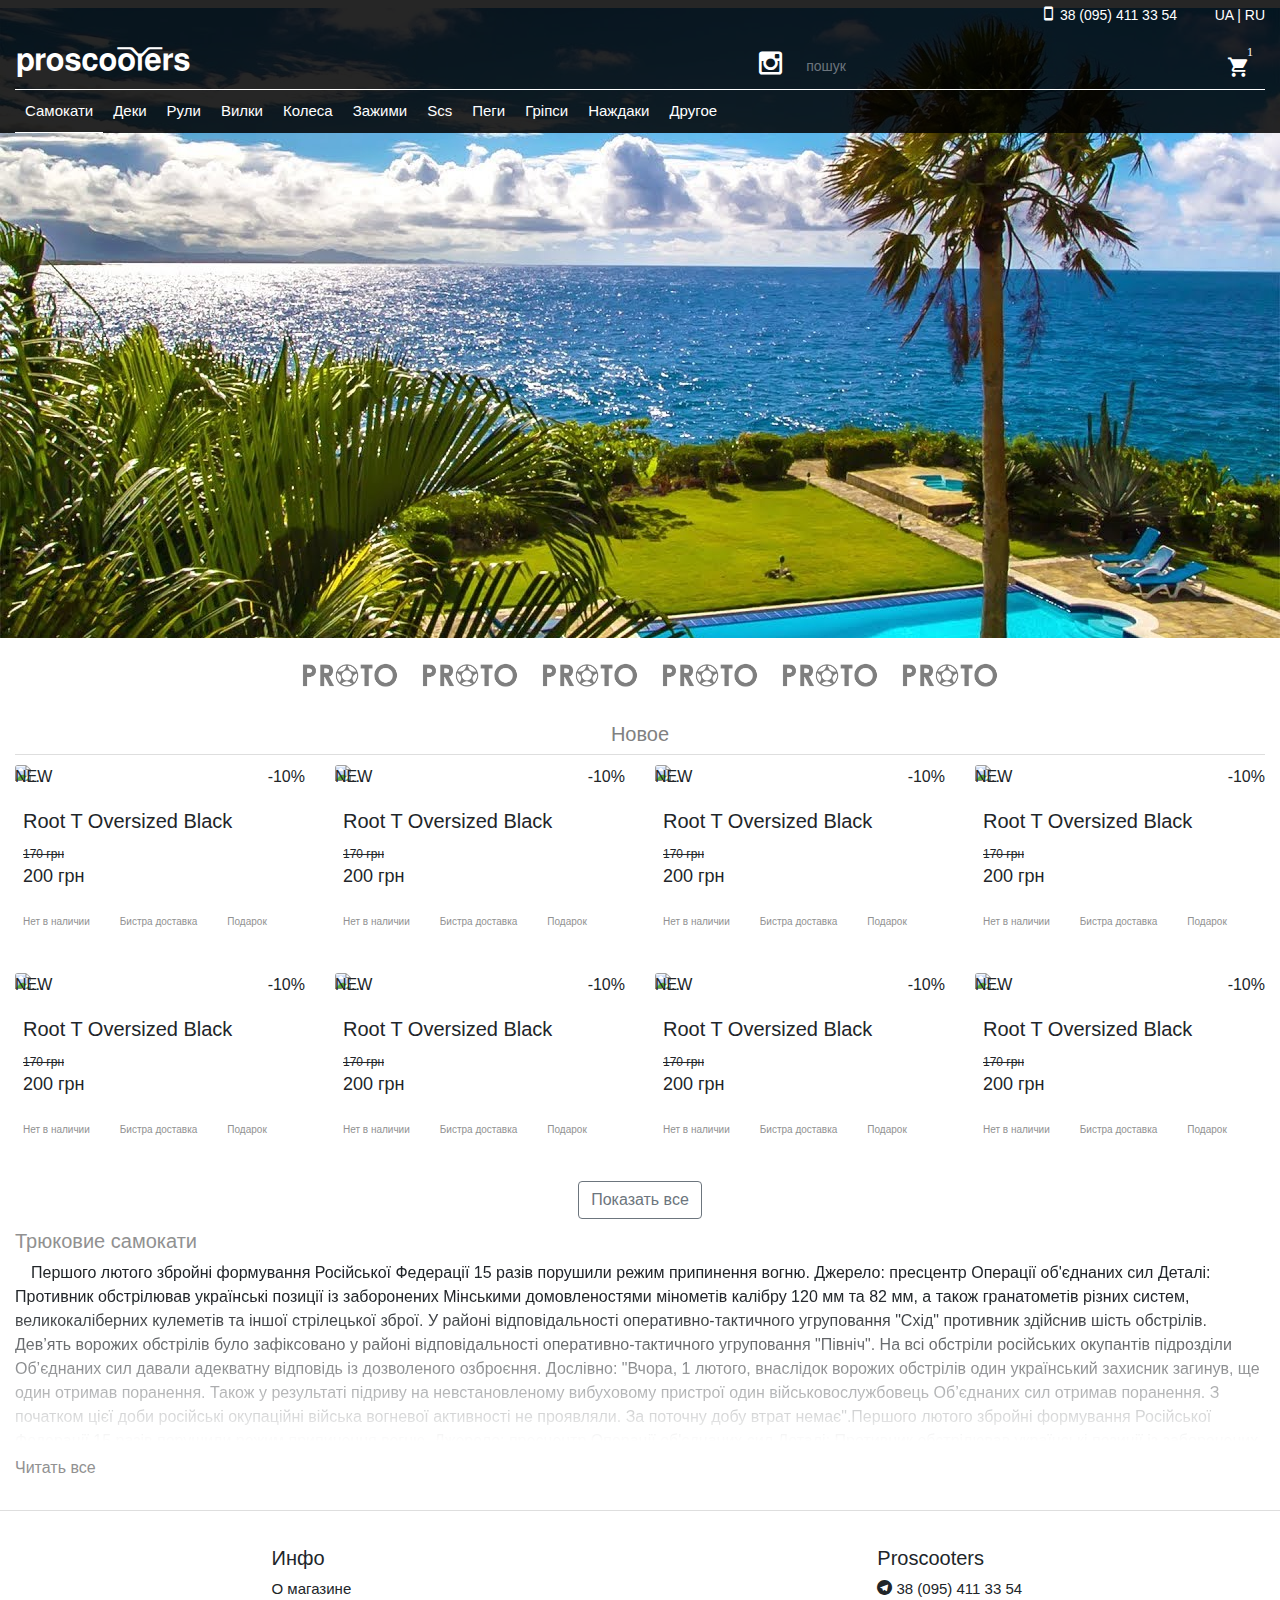
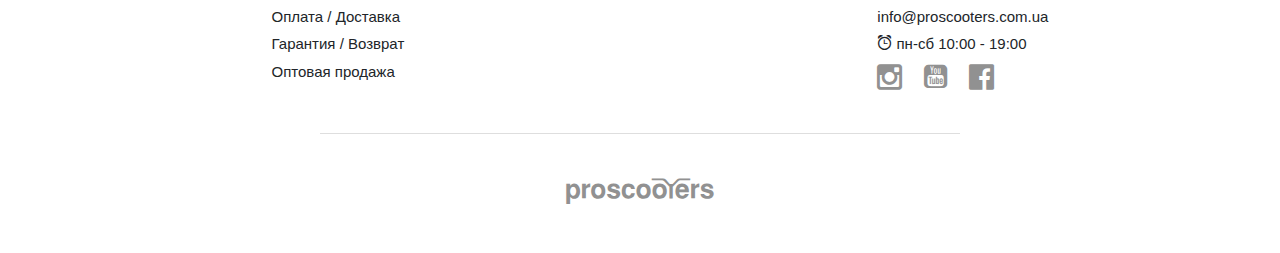
==== index.html @ cb34fe3c "add related items" ====
<!DOCTYPE html>
<html lang="en">

<head>
    <meta charset="UTF-8">
    <meta name="viewport" content="width=device-width, initial-scale=1.0">
    <meta http-equiv="X-UA-Compatible" content="ie=edge">
    <title>Document</title>
    <link rel="stylesheet" href="index.css">
    <link rel="stylesheet" href="./assets//fonts/style.css">
    <link rel="stylesheet" href="https://stackpath.bootstrapcdn.com/bootstrap/4.4.1/css/bootstrap.min.css" integrity="sha384-Vkoo8x4CGsO3+Hhxv8T/Q5PaXtkKtu6ug5TOeNV6gBiFeWPGFN9MuhOf23Q9Ifjh" crossorigin="anonymous">
    <script src="https://code.jquery.com/jquery-3.4.1.slim.min.js" integrity="sha384-J6qa4849blE2+poT4WnyKhv5vZF5SrPo0iEjwBvKU7imGFAV0wwj1yYfoRSJoZ+n" crossorigin="anonymous"></script>
    <script src="https://cdn.jsdelivr.net/npm/popper.js@1.16.0/dist/umd/popper.min.js" integrity="sha384-Q6E9RHvbIyZFJoft+2mJbHaEWldlvI9IOYy5n3zV9zzTtmI3UksdQRVvoxMfooAo" crossorigin="anonymous"></script>
    <script src="https://stackpath.bootstrapcdn.com/bootstrap/4.4.1/js/bootstrap.min.js" integrity="sha384-wfSDF2E50Y2D1uUdj0O3uMBJnjuUD4Ih7YwaYd1iqfktj0Uod8GCExl3Og8ifwB6" crossorigin="anonymous"></script>
</head>

<body>
    <header>
        <div class="head desktop-header">
            <div class="container">
                <div class="beanies">
                    <div>
                        <span class="icon icon-stay_current_portrait-24px"></span>
                        <a href="tel:+380954113354">38 (095) 411 33 54</a>
                    </div>
                    <div class="language">
                        <span><a href='aaa'>UA</a></span>
                        <span>|</span>
                        <span><a href='aaa'> RU</a></span>
                    </div>
                </div>
                <div class="logo-side">
                    <a href="/" title="proscooters.com.ua"><span class="icon logo icon-proscooters"></span></a>
                    <div class="search-wrapper d-flex justify-content-between align-items-end col-5">
                        <a href="https://www.instagram.com/proscootersua" class=" mr-3 mb-1">
                            <span class="icon icon-instagram-symbol "></span></a>
                        <div class="input-group input-group-sm mb-3 mr-3">
                            <input type="text" class="form-control" aria-label="Small" aria-describedby="inputGroup-sizing-sm" placeholder="пошук">
                        </div>
                        <a href="#">
                            <span class="icon icon-shopping_cart-24px mb-2" title="2025грн">
                            <span class="number-items-in-cart">1</span>
                            </span>
                        </a>
                    </div>
                </div>
                <nav>
                    <ul>
                        <li class="menu-list active">
                            <a href="/asdasd">Самокати</a>
                        </li>
                        <li class="menu-list">
                            <a href="/asdasd">Деки</a>
                        </li>
                        <li class="menu-list">
                            <a href="/asdasd">Рули</a>

                            <div class="sub-menu">
                                <ul class="container">
                                    <li><a href="#">Защита</a></li>
                                    <li><a href="#">Шлеми</a></li>
                                    <li><a href="#">Другое</a></li>
                                    <li><a href="#">Защита</a></li>
                                    <li><a href="#">Шлеми</a></li>
                                    <li><a href="#">Другое</a></li>
                                    <li><a href="#">Защита</a></li>
                                </ul>
                            </div>
                        </li>
                        <li class="menu-list">
                            <a href="/asdasd">Вилки</a>
                        </li>
                        <li class="menu-list">
                            <a href="/asdasd">Колеса</a>
                        </li>
                        <li class="menu-list">
                            <a href="/asdasd">Зажими</a>
                        </li>
                        <li class="menu-list">
                            <a href="/asdasd">Scs</a>
                        </li>

                        <li class="menu-list">
                            <a href="/asdasd">Пеги</a>
                        </li>
                        <li class="menu-list">
                            <a href="/asdasd">Гріпси</a>
                        </li>
                        <li class="menu-list">
                            <a href="/asdasd">Наждаки</a>
                        </li>
                        <li class="menu-list">
                            <a href="/asdasd">Другое</a>
                        </li>
                    </ul>
                </nav>
            </div>
        </div>

        <!-- MOBILE MENU -->

        <div class="mobile-header">
            <div class="mobile-beanie">
                <a href="https://www.instagram.com/proscootersua">
                    <span class="icon icon-instagram-symbol "></span></a>
                <div>
                    <span class="icon icon-stay_current_portrait-24px"></span>
                    <a href="tel:+380954113354">38 (095) 411 33 54</a>
                </div>
                <div class="language">
                    <span><a href='aaa'>UA</a></span>
                    <span>|</span>
                    <span><a href='aaa'>RU</a></span>
                </div>
            </div>
            <div class="logo-side">
                <nav id="mySidebar" class="sidebar mobile-menu">
                    <div class="nav-header d-flex justify-content-between">
                        <span class="icon-proscootersT" title="proscooters"></span>
                        <a href="javascript:void(0)" class="closebtn" onclick="user.closeNav()">×</a>
                    </div>
                    <li>
                        <div>
                            <a href="#123" class="d-flex justify-content-between">
                                <span>Самокати</span>
                                <span class="icon-circle-down"></span>
                            </a>
                            <ul class="mobile-submenu">
                                <li><a href="#444">Ethic</a></li>
                                <li><a href="#444">Самокати</a></li>
                                <li><a href="#44">Самокати</a></li>
                                <li><a href="#44">Самокати</a></li>
                            </ul>
                        </div>
                    </li>
                    <li>
                        <div>
                            <a href="#123" class="d-flex justify-content-between">
                                <span>Самокати</span>
                                <span class="icon-circle-down"></span>
                            </a>
                            <ul class="mobile-submenu">
                                <li><a href="#444">Ethic</a></li>
                                <li><a href="#444">Самокати</a></li>
                                <li><a href="#44">Самокати</a></li>
                                <li><a href="#44">Самокати</a></li>
                            </ul>
                        </div>

                    </li>
                    <li>
                        <div>
                            <a href="#123" class="d-flex justify-content-between">
                                <span>Самокати</span>
                                <span class="icon-circle-down"></span>
                            </a>
                        </div>
                    </li>
                    <li>
                        <div>
                            <a href="#123" class="d-flex justify-content-between">
                                <span>Самокати</span>
                                <span class="icon-circle-down"></span>
                            </a>
                        </div>
                    </li>
                    <li>
                        <div>
                            <a href="#123" class="d-flex justify-content-between">
                                <span>Самокати</span>
                                <span class="icon-circle-down"></span>
                            </a>
                        </div>
                    </li>
                    <li>
                        <div>
                            <a href="#123" class="d-flex justify-content-between">
                                <span>Самокати</span>
                                <span class="icon-circle-down"></span>
                            </a>
                        </div>
                    </li>
                    <li>
                        <div>
                            <a href="#123" class="d-flex justify-content-between">
                                <span>Самокати</span>
                                <span class="icon-circle-down"></span>
                            </a>
                        </div>
                    </li>
                    <li>
                        <div>
                            <a href="#123" class="d-flex justify-content-between">
                                <span>Самокати</span>
                                <span class="icon-circle-down"></span>
                            </a>
                        </div>
                    </li>
                    <li>
                        <div>
                            <a href="#123" class="d-flex justify-content-between">
                                <span>Самокати</span>
                                <span class="icon-circle-down"></span>
                            </a>
                        </div>
                    </li>
                    <li>
                        <div>
                            <a href="#123" class="d-flex justify-content-between">
                                <span>Самокати</span>
                                <span class="icon-circle-down"></span>
                            </a>
                        </div>
                    </li>
                </nav>
                <div id="main">
                    <button class="openbtn" onclick="user.openNav()">☰</button>
                </div>
                <a href="/" title="proscooters.com.ua">
                    <div class="icon-proscootersT"></div>
                </a>
                <div class="input-group input-group-sm">
                    <input type="text" class="form-control" aria-label="Small" aria-describedby="inputGroup-sizing-sm" placeholder="пошук">
                </div>
                <a href="#">
                    <span class="icon-shopping_cart-24px" title="2025грн">
                    <span class="item-in-cart">1</span>
                    </span>
                </a>
            </div>
        </div>
    </header>

    <!-- MOBILE MENU -->

    <!-- MAIN -->

    <div class="myBlock"></div>

    <!-- Brands -->
    <div class="brands container">
        <a>
            <img src="./assets/proto-logo.png" title="proto" alt="">
        </a>
        <a>
            <img src="./assets/proto-logo.png" title="proto" alt="">
        </a>
        <a>
            <img src="./assets/proto-logo.png" title="proto" alt="">
        </a>
        <a>
            <img src="./assets/proto-logo.png" title="proto" alt="">
        </a>
        <a>
            <img src="./assets/proto-logo.png" title="proto" alt="">
        </a>
        <a>
            <img src="./assets/proto-logo.png" title="proto" alt="">
        </a>

    </div>

    <!--new items -->
    <div class="news container">
        <div class="new-h5">
            <h4>Новое</h4>
        </div>
        <div class="row row-cols-2 row-cols-sm-3 row-cols-md-3 row-cols-lg-4 items">
            <a href="asdas">
                <div class="col mb-4 parametrs-visible">
                    <div class="card" title="Root T Oversized Black">
                        <img src="http://proscooters.com.ua/image/cache/catalog/2020/Grit%20/Scooter/Grit%20Fluxx%20Scooter/171823_watermarked_grit-500x500.jpg" class="card-img-top" alt="...">
                        <div class="sale-icon"><span>-10%</span></div>
                        <div class="new-icon"><span>NEW</span></div>
                        <div class="card-body">
                            <h5 class="card-title">Root T Oversized Black</h5>
                            <div class="add-to-bucket">
                                <div class="price">
                                    <div class="old-price">170 грн</div>
                                    <div class="new-price">200 грн</div>
                                </div>
                                <div class="icon-cart"></div>
                            </div>
                            <div class="stars">
                                <span class="icon-star-full "></span>
                                <span class="icon-star-full"></span>
                                <span class="icon-star-full"></span>
                                <span class="icon-star-full"></span>
                                <span class="icon-star-full icon-star-empty"></span>
                            </div>
                            <div class="status">
                                <span class="availability">Нет в наличии</span>
                                <span class="fast-shipping">Бистра доставка</span>
                                <span class="present">Подарок</span>
                            </div>
                            <div class="parametrs">
                                <li><span>Уровень катания</span><span>Средний</span></li>
                                <li><span>Уровень катания</span><span>Средний</span></li>
                                <li><span>Высота руля</span><span>585 мм</span></li>
                                <li><span>Длина деки</span><span>525 мм</span></li>
                                <li><span>Уровень катания</span><span>Средний</span></li>
                            </div>
                        </div>
                    </div>
                </div>
            </a>
            <a href="asdas">
                <div class="col mb-4 parametrs-visible">
                    <div class="card" title="Root T Oversized Black">
                        <img src="http://proscooters.com.ua/image/cache/catalog/2020/Grit%20/Scooter/Grit%20Fluxx%20Scooter/171823_watermarked_grit-500x500.jpg" class="card-img-top" alt="...">
                        <div class="sale-icon"><span>-10%</span></div>
                        <div class="new-icon"><span>NEW</span></div>
                        <div class="card-body">
                            <h5 class="card-title">Root T Oversized Black</h5>
                            <div class="add-to-bucket">
                                <div class="price">
                                    <div class="old-price">170 грн</div>
                                    <div class="new-price">200 грн</div>
                                </div>
                                <div class="icon-cart"></div>
                            </div>
                            <div class="stars">
                                <span class="icon-star-full "></span>
                                <span class="icon-star-full"></span>
                                <span class="icon-star-full"></span>
                                <span class="icon-star-full"></span>
                                <span class="icon-star-full icon-star-empty"></span>
                            </div>
                            <div class="status">
                                <span class="availability">Нет в наличии</span>
                                <span class="fast-shipping">Бистра доставка</span>
                                <span class="present">Подарок</span>
                            </div>
                            <div class="parametrs">
                                <li><span>Уровень катания</span><span>Средний</span></li>
                                <li><span>Уровень катания</span><span>Средний</span></li>
                                <li><span>Высота руля</span><span>585 мм</span></li>
                                <li><span>Длина деки</span><span>525 мм</span></li>
                                <li><span>Уровень катания</span><span>Средний</span></li>
                            </div>
                        </div>
                    </div>
                </div>
            </a>
            <a href="asdas">
                <div class="col mb-4 parametrs-visible">
                    <div class="card" title="Root T Oversized Black">
                        <img src="http://proscooters.com.ua/image/cache/catalog/2020/Grit%20/Scooter/Grit%20Fluxx%20Scooter/171823_watermarked_grit-500x500.jpg" class="card-img-top" alt="...">
                        <div class="sale-icon"><span>-10%</span></div>
                        <div class="new-icon"><span>NEW</span></div>
                        <div class="card-body">
                            <h5 class="card-title">Root T Oversized Black</h5>
                            <div class="add-to-bucket">
                                <div class="price">
                                    <div class="old-price">170 грн</div>
                                    <div class="new-price">200 грн</div>
                                </div>
                                <div class="icon-cart"></div>
                            </div>
                            <div class="stars">
                                <span class="icon-star-full "></span>
                                <span class="icon-star-full"></span>
                                <span class="icon-star-full"></span>
                                <span class="icon-star-full"></span>
                                <span class="icon-star-full icon-star-empty"></span>
                            </div>
                            <div class="status">
                                <span class="availability">Нет в наличии</span>
                                <span class="fast-shipping">Бистра доставка</span>
                                <span class="present">Подарок</span>
                            </div>
                            <div class="parametrs">
                                <li><span>Уровень катания</span><span>Средний</span></li>
                                <li><span>Уровень катания</span><span>Средний</span></li>
                                <li><span>Высота руля</span><span>585 мм</span></li>
                                <li><span>Длина деки</span><span>525 мм</span></li>
                                <li><span>Уровень катания</span><span>Средний</span></li>
                            </div>
                        </div>
                    </div>
                </div>
            </a>
            <a href="asdas">
                <div class="col mb-4 parametrs-visible">
                    <div class="card" title="Root T Oversized Black">
                        <img src="http://proscooters.com.ua/image/cache/catalog/2020/Grit%20/Scooter/Grit%20Fluxx%20Scooter/171823_watermarked_grit-500x500.jpg" class="card-img-top" alt="...">
                        <div class="sale-icon"><span>-10%</span></div>
                        <div class="new-icon"><span>NEW</span></div>
                        <div class="card-body">
                            <h5 class="card-title">Root T Oversized Black</h5>
                            <div class="add-to-bucket">
                                <div class="price">
                                    <div class="old-price">170 грн</div>
                                    <div class="new-price">200 грн</div>
                                </div>
                                <div class="icon-cart"></div>
                            </div>
                            <div class="stars">
                                <span class="icon-star-full "></span>
                                <span class="icon-star-full"></span>
                                <span class="icon-star-full"></span>
                                <span class="icon-star-full"></span>
                                <span class="icon-star-full icon-star-empty"></span>
                            </div>
                            <div class="status">
                                <span class="availability">Нет в наличии</span>
                                <span class="fast-shipping">Бистра доставка</span>
                                <span class="present">Подарок</span>
                            </div>
                            <div class="parametrs">
                                <li><span>Уровень катания</span><span>Средний</span></li>
                                <li><span>Уровень катания</span><span>Средний</span></li>
                                <li><span>Высота руля</span><span>585 мм</span></li>
                                <li><span>Длина деки</span><span>525 мм</span></li>
                                <li><span>Уровень катания</span><span>Средний</span></li>
                            </div>
                        </div>
                    </div>
                </div>
            </a>
            <a href="asdas">
                <div class="col mb-4 parametrs-visible">
                    <div class="card" title="Root T Oversized Black">
                        <img src="http://proscooters.com.ua/image/cache/catalog/2020/Grit%20/Scooter/Grit%20Fluxx%20Scooter/171823_watermarked_grit-500x500.jpg" class="card-img-top" alt="...">
                        <div class="sale-icon"><span>-10%</span></div>
                        <div class="new-icon"><span>NEW</span></div>
                        <div class="card-body">
                            <h5 class="card-title">Root T Oversized Black</h5>
                            <div class="add-to-bucket">
                                <div class="price">
                                    <div class="old-price">170 грн</div>
                                    <div class="new-price">200 грн</div>
                                </div>
                                <div class="icon-cart"></div>
                            </div>
                            <div class="stars">
                                <span class="icon-star-full "></span>
                                <span class="icon-star-full"></span>
                                <span class="icon-star-full"></span>
                                <span class="icon-star-full"></span>
                                <span class="icon-star-full icon-star-empty"></span>
                            </div>
                            <div class="status">
                                <span class="availability">Нет в наличии</span>
                                <span class="fast-shipping">Бистра доставка</span>
                                <span class="present">Подарок</span>
                            </div>
                            <div class="parametrs">
                                <li><span>Уровень катания</span><span>Средний</span></li>
                                <li><span>Уровень катания</span><span>Средний</span></li>
                                <li><span>Высота руля</span><span>585 мм</span></li>
                                <li><span>Длина деки</span><span>525 мм</span></li>
                                <li><span>Уровень катания</span><span>Средний</span></li>
                            </div>
                        </div>
                    </div>
                </div>
            </a>
            <a href="asdas">
                <div class="col mb-4 parametrs-visible">
                    <div class="card" title="Root T Oversized Black">
                        <img src="http://proscooters.com.ua/image/cache/catalog/2020/Grit%20/Scooter/Grit%20Fluxx%20Scooter/171823_watermarked_grit-500x500.jpg" class="card-img-top" alt="...">
                        <div class="sale-icon"><span>-10%</span></div>
                        <div class="new-icon"><span>NEW</span></div>
                        <div class="card-body">
                            <h5 class="card-title">Root T Oversized Black</h5>
                            <div class="add-to-bucket">
                                <div class="price">
                                    <div class="old-price">170 грн</div>
                                    <div class="new-price">200 грн</div>
                                </div>
                                <div class="icon-cart"></div>
                            </div>
                            <div class="stars">
                                <span class="icon-star-full "></span>
                                <span class="icon-star-full"></span>
                                <span class="icon-star-full"></span>
                                <span class="icon-star-full"></span>
                                <span class="icon-star-full icon-star-empty"></span>
                            </div>
                            <div class="status">
                                <span class="availability">Нет в наличии</span>
                                <span class="fast-shipping">Бистра доставка</span>
                                <span class="present">Подарок</span>
                            </div>
                            <div class="parametrs">
                                <li><span>Уровень катания</span><span>Средний</span></li>
                                <li><span>Уровень катания</span><span>Средний</span></li>
                                <li><span>Высота руля</span><span>585 мм</span></li>
                                <li><span>Длина деки</span><span>525 мм</span></li>
                                <li><span>Уровень катания</span><span>Средний</span></li>
                            </div>
                        </div>
                    </div>
                </div>
            </a>
            <a href="asdas">
                <div class="col mb-4 parametrs-visible">
                    <div class="card" title="Root T Oversized Black">
                        <img src="http://proscooters.com.ua/image/cache/catalog/2020/Grit%20/Scooter/Grit%20Fluxx%20Scooter/171823_watermarked_grit-500x500.jpg" class="card-img-top" alt="...">
                        <div class="sale-icon"><span>-10%</span></div>
                        <div class="new-icon"><span>NEW</span></div>
                        <div class="card-body">
                            <h5 class="card-title">Root T Oversized Black</h5>
                            <div class="add-to-bucket">
                                <div class="price">
                                    <div class="old-price">170 грн</div>
                                    <div class="new-price">200 грн</div>
                                </div>
                                <div class="icon-cart"></div>
                            </div>
                            <div class="stars">
                                <span class="icon-star-full "></span>
                                <span class="icon-star-full"></span>
                                <span class="icon-star-full"></span>
                                <span class="icon-star-full"></span>
                                <span class="icon-star-full icon-star-empty"></span>
                            </div>
                            <div class="status">
                                <span class="availability">Нет в наличии</span>
                                <span class="fast-shipping">Бистра доставка</span>
                                <span class="present">Подарок</span>
                            </div>
                            <div class="parametrs">
                                <li><span>Уровень катания</span><span>Средний</span></li>
                                <li><span>Уровень катания</span><span>Средний</span></li>
                                <li><span>Высота руля</span><span>585 мм</span></li>
                                <li><span>Длина деки</span><span>525 мм</span></li>
                                <li><span>Уровень катания</span><span>Средний</span></li>
                            </div>
                        </div>
                    </div>
                </div>
            </a>
            <a href="asdas">
                <div class="col mb-4 parametrs-visible">
                    <div class="card" title="Root T Oversized Black">
                        <img src="http://proscooters.com.ua/image/cache/catalog/2020/Grit%20/Scooter/Grit%20Fluxx%20Scooter/171823_watermarked_grit-500x500.jpg" class="card-img-top" alt="...">
                        <div class="sale-icon"><span>-10%</span></div>
                        <div class="new-icon"><span>NEW</span></div>
                        <div class="card-body">
                            <h5 class="card-title">Root T Oversized Black</h5>
                            <div class="add-to-bucket">
                                <div class="price">
                                    <div class="old-price">170 грн</div>
                                    <div class="new-price">200 грн</div>
                                </div>
                                <div class="icon-cart"></div>
                            </div>
                            <div class="stars">
                                <span class="icon-star-full "></span>
                                <span class="icon-star-full"></span>
                                <span class="icon-star-full"></span>
                                <span class="icon-star-full"></span>
                                <span class="icon-star-full icon-star-empty"></span>
                            </div>
                            <div class="status">
                                <span class="availability">Нет в наличии</span>
                                <span class="fast-shipping">Бистра доставка</span>
                                <span class="present">Подарок</span>
                            </div>
                            <div class="parametrs">
                                <li><span>Уровень катания</span><span>Средний</span></li>
                                <li><span>Уровень катания</span><span>Средний</span></li>
                                <li><span>Высота руля</span><span>585 мм</span></li>
                                <li><span>Длина деки</span><span>525 мм</span></li>
                                <li><span>Уровень катания</span><span>Средний</span></li>
                            </div>
                        </div>
                    </div>
                </div>
            </a>
        </div>
        <div class="watch-all-button">
            <button type="button" class="btn btn-outline-secondary">Показать все</button>
        </div>
    </div>

    <!-- MAIN -->

    <!-- TEXT -->
    <div class="container text">
        <h1>Трюковие самокати</h1>
        <div class="proscooters-info"> Першого лютого збройні формування Російської Федерації 15 разів порушили режим припинення вогню. Джерело: пресцентр Операції об'єднаних сил Деталі: Противник обстрілював українські позиції із заборонених Мінськими домовленостями мінометів калібру
            120 мм та 82 мм, а також гранатометів різних систем, великокаліберних кулеметів та іншої стрілецької зброї. У районі відповідальності оперативно-тактичного угруповання "Схід" противник здійснив шість обстрілів. Дев’ять ворожих обстрілів було
            зафіксовано у районі відповідальності оперативно-тактичного угруповання "Північ". На всі обстріли російських окупантів підрозділи Об’єднаних сил давали адекватну відповідь із дозволеного озброєння. Дослівно: "Вчора, 1 лютого, внаслідок ворожих
            обстрілів один український захисник загинув, ще один отримав поранення. Також у результаті підриву на невстановленому вибуховому пристрої один військовослужбовець Об’єднаних сил отримав поранення. З початком цієї доби російські окупаційні
            війська вогневої активності не проявляли. За поточну добу втрат немає".Першого лютого збройні формування Російської Федерації 15 разів порушили режим припинення вогню. Джерело: пресцентр Операції об'єднаних сил Деталі: Противник обстрілював
            українські позиції із заборонених Мінськими домовленостями мінометів калібру 120 мм та 82 мм, а також гранатометів різних систем, великокаліберних кулеметів та іншої стрілецької зброї. У районі відповідальності оперативно-тактичного угруповання
            "Схід" противник здійснив шість обстрілів. Дев’ять ворожих обстрілів було зафіксовано у районі відповідальності оперативно-тактичного угруповання "Північ". На всі обстріли російських окупантів підрозділи Об’єднаних сил давали адекватну відповідь
            із дозволеного озброєння. Дослівно: "Вчора, 1 лютого, внаслідок ворожих обстрілів один український захисник загинув, ще один отримав поранення. Також у результаті підриву на невстановленому вибуховому пристрої один військовослужбовець Об’єднаних
            сил отримав поранення. З початком цієї доби російські окупаційні війська вогневої активності не проявляли. За поточну добу втрат немає".Першого лютого збройні формування Російської Федерації 15 разів порушили режим припинення вогню. Джерело:
            пресцентр Операції об'єднаних сил Деталі: Противник обстрілював українські позиції із заборонених Мінськими домовленостями мінометів калібру 120 мм та 82 мм, а також гранатометів різних систем, великокаліберних кулеметів та іншої стрілецької
            зброї. У районі відповідальності оперативно-тактичного угруповання "Схід" противник здійснив шість обстрілів. Дев’ять ворожих обстрілів було зафіксовано у районі відповідальності оперативно-тактичного угруповання "Північ". На всі обстріли
            російських окупантів підрозділи Об’єднаних сил давали адекватну відповідь із дозволеного озброєння. Дослівно: "Вчора, 1 лютого, внаслідок ворожих обстрілів один український захисник загинув, ще один отримав поранення. Також у результаті підриву
            на невстановленому вибуховому пристрої один військовослужбовець Об’єднаних сил отримав поранення. З початком цієї доби російські окупаційні війсьПершого лютого збройні формування Російської Федерації 15 разів порушили режим припинення вогню.
            Джерело: пресцентр Операції об'єднаних сил Деталі: Противник обстрілював українські позиції із заборонених Мінськими домовленостями мінометів калібру 120 мм та 82 мм, а також гранатометів різних систем, великокаліберних кулеметів та іншої
            стрілецької зброї. У районі відповідальності оперативно-тактичного угруповання "Схід" противник здійснив шість обстрілів. Дев’ять ворожих обстрілів було зафіксовано у районі відповідальності оперативно-тактичного угруповання "Північ". На всі
            обстріли російських окупантів підрозділи Об’єднаних сил давали адекватну відповідь із дозволеного озброєння. Дослівно: "Вчора, 1 лютого, внаслідок ворожих обстрілів один український захисник загинув, ще один отримав поранення. Також у результаті
            підриву на невстановленому вибуховому пристрої один військовослужбовець Об’єднаних сил отримав поранення. З початком цієї доби російські окупаційні війська вогневої активності не проявляли. За поточну добу втрат немає".Першого лютого збройні
            формування Російської Федерації 15 разів порушили режим припинення вогню. Джерело: пресцентр Операції об'єднаних сил Деталі: Противник обстрілював українські позиції із заборонених Мінськими домовленостями мінометів калібру 120 мм та 82 мм,
            а також гранатометів різних систем, великокаліберних кулеметів та іншої стрілецької зброї. У районі відповідальності оперативно-тактичного угруповання "Схід" противник здійснив шість обстрілів. Дев’ять ворожих обстрілів було зафіксовано у
            районі відповідальності оперативно-тактичного угруповання "Північ". На всі обстріли російських окупантів підрозділи Об’єднаних сил давали адекватну відповідь із дозволеного озброєння. Дослівно: "Вчора, 1 лютого, внаслідок ворожих обстрілів
            один український захисник загинув, ще один отримав поранення. Також у результаті підриву на невстановленому вибуховому пристрої один військовослужбовець Об’єднаних сил отримав поранення. З початком цієї доби російські окупаційні війська вогневої
            активності не проявляли. За поточну добу втрат немає".Першого лютого збройні формування Російської Федерації 15 разів порушили режим припинення вогню. Джерело: пресцентр Операції об'єднаних сил Деталі: Противник обстрілював українські позиції
            із заборонених Мінськими домовленостями мінометів калібру 120 мм та 82 мм, а також гранатометів різних систем, великокаліберних кулеметів та іншої стрілецької зброї. У районі відповідальності оперативно-тактичного угруповання "Схід" противник
            здійснив шість обстрілів. Дев’ять ворожих обстрілів було зафіксовано у районі відповідальності оперативно-тактичного угруповання "Північ". На всі обстріли російських окупантів підрозділи Об’єднаних сил давали адекватну відповідь із дозволеного
            озброєння. Дослівно: "Вчора, 1 лютого, внаслідок ворожих обстрілів один український захисник загинув, ще один отримав поранення. Також у результаті підриву на невстановленому вибуховому пристрої один військовослужбовець Об’єднаних сил отримав
            поранення. З початком цієї доби російські окупаційні війська вогневої активності не проявляли. За поточну добу втрат немає".Першого лютого збройні формування Російської Федерації 15 разів порушили режим припинення вогню. Джерело: пресцентр
            Операції об'єднаних сил Деталі: Противник обстрілював українські позиції із заборонених Мінськими домовленостями мінометів калібру 120 мм та 82 мм, а також гранатометів різних систем, великокаліберних кулеметів та іншої стрілецької зброї.
            У районі відповідальності оперативно-тактичного угруповання "Схід" противник здійснив шість обстрілів. Дев’ять ворожих обстрілів було зафіксовано у районі відповідальності оперативно-тактичного угруповання "Північ". На всі обстріли російських
            окупантів підрозділи Об’єднаних сил давали адекватну відповідь із дозволеного озброєння. Дослівно: "Вчора, 1 лютого, внаслідок ворожих обстрілів один український захисник загинув, ще один отримав поранення. Також у результаті підриву на невстановленому
            вибуховому пристрої один військовослужбовець Об’єднаних сил отримав поранення. З початком цієї доби російські окупаційні війська вогневої активності не проявляли. За поточну добу втрат немає".ка вогневої активності не проявляли. За поточну
            добу втрат немає".
        </div>
        <div class="show-hidden"></div>
    </div>


    <!-- FOOTER -->

    <footer>
        <div class="container">
            <ul>
                <li>
                    <h5>
                        Инфо
                    </h5>
                </li>
                <li>
                    <a href="#">О магазине</a>
                </li>
                <li>
                    <a href="#">Оплата / Доставка</a>
                </li>
                <li>
                    <a href="#">Гарантия / Возврат</a>
                </li>
                <li>
                    <a href="#">Оптовая продажа</a>
                </li>
            </ul>
            <ul>
                <li>
                    <h5>Proscooters</h5>
                </li>
                <li>
                    <a href="#"></a>
                </li>
                <li><span class="icon-telegram"></span>
                    <a href="tel:+380954113354">38 (095) 411 33 54</a>
                </li>
                <li><a href="mailto:info@proscooters.com.ua">info@proscooters.com.ua</a></li>

                <li>
                    <span class="icon-alarm"></span>
                    <span>пн-сб 10:00 - 19:00</span>
                </li>
                <li class="social">
                    <a href="https://www.instagram.com/proscootersua">
                        <span class="icon-instagram-symbol"></span>
                    </a>

                    <a href="#">
                        <span class="icon-youtube-square"></span>
                    </a>

                    <a href="https://www.facebook.com/proscootersua">
                        <span class="icon-facebook-app-logo"></span>
                    </a>
                </li>
                <li></li>

            </ul>
        </div>
        <div class="bottom-logo">
            <div class="logo-wrapper">
                <a href="./"><span class="icon-proscooters"></span></a>
            </div>
        </div>


    </footer>

    <!-- FOOTER -->

    <script>
        class User {

            constructor() {
                this.initPage()
            }

            initPage() {
                this.checkNewItemQnt();
                this.showHiddenText();
                this.showSubMenu();

            }

            openNav() {
                document.getElementById("mySidebar").style.width = "280px";
                document.getElementById("main").style.marginLeft = "280px";
            }

            closeNav() {
                document.getElementById("mySidebar").style.width = "0";
                document.getElementById("main").style.marginLeft = "0";
            }

            checkNewItemQnt() {
                let list = [...document.querySelector(".items").children];
                const checkWidth = (screenSize) => {
                    if (screenSize <= 991) {
                        list.slice(6).forEach(element => element.remove());
                    }
                    if (screenSize <= 414) {
                        list.slice(4).forEach(element => element.remove());
                    }
                }
                checkWidth(window.screen.availWidth)
                window.addEventListener("resize", function(event) {
                    checkWidth(window.screen.availWidth)
                });

            }

            showHiddenText() {
                let show = false;

                let showHidden = document.querySelector('.show-hidden');
                showHidden.innerHTML = 'Читать все';
                let text = document.querySelector('.proscooters-info')

                showHidden.addEventListener('click', () => {
                    if (!show) {
                        text.style = "height:auto; -webkit-mask-image:none";
                        showHidden.innerHTML = 'Скрить';

                    } else {
                        text.style = "height:20vh;-webkit-mask-image: -webkit-gradient(linear, left 20%, left bottom, from(black), to(rgba(0, 0, 0, 0)))";
                        showHidden.innerHTML = 'Читать все';
                    }
                    show = !show

                })
            }

            showSubMenu() {
                const li = [...mySidebar.children];
                li.forEach(li => {
                    if (li.querySelector('.icon-circle-down')) {
                        let checkSubmenu = li.querySelector('.mobile-submenu') ? 'block' : "none";
                        li.querySelector('.icon-circle-down').style = `display: ${checkSubmenu}`;
                    }
                    li.addEventListener("click", (e) => {
                        if (e.target.className === 'icon-circle-down') {
                            e.preventDefault();
                            e.target.style = "transform: rotate(180deg);transition: 0.3s";
                            e.currentTarget.querySelector('.mobile-submenu').style = "display:block";
                            e.target.className = 'icon-circle-down clicked';
                            return;
                        };
                        if (e.target.className === 'icon-circle-down clicked') {
                            e.preventDefault();
                            e.target.style = "transform: rotate(0deg);transition: 0.3s";
                            e.currentTarget.querySelector('.mobile-submenu').style = "display:none";
                            e.target.className = 'icon-circle-down'
                            return;
                        }
                    })

                })
            }

        }
        const user = new User();
    </script>

</body>

</html>
---- index.css ----
body {
    box-sizing: border-box;
    font-family: Arial, Helvetica, sans-serif;
    font-family: monospace;
}

body a {
    color: white;
    text-decoration: none;
}

body a:hover {
    color: rgb(145, 145, 145);
    text-decoration: none;
}

body .icon:hover {
    color: rgb(145, 145, 145);
}

body header .container {
    max-width: 1600px;
}

header .desktop-header {
    display: block;
}

header .mobile-header {
    display: none;
}

header .head {
    background-color: rgba(0, 0, 0, .85);
    color: white;
}

header .beanies {
    display: flex;
    justify-content: flex-end;
    align-items: center;
    font-size: 14px;
    height: 30px;
}

header .beanies>* {
    margin-left: 3%
}

header .beanies .icon {
    font-size: 15px;
}

header .head .logo-side {
    display: flex;
    justify-content: space-between;
    align-items: flex-end;
    padding-bottom: 5px;
    height: 60px;
    border-bottom: 1px solid white;
}

header .head .logo-side .logo.icon-proscooters {
    font-size: 35px;
}

header .head .logo-side .logo-phone {
    font-size: 250px;
    display: none;
}

header .head .logo-side .input-group {
    height: 15px;
    font-size: 8px;
}

header .head .logo-side .input-group input {
    background-color: transparent;
    height: 25px;
    border: none;
    color: white;
}

header .head .logo-side .icon {
    font-size: 23px;
}

header .head .logo-side .input-group input:focus {
    box-shadow: 0 0 0 1px white;
}

header .head .logo-side .input-group input:hover {
    box-shadow: 0 0 0 1px white;
}

header .head .logo-side .icon-shopping_cart-24px {
    position: relative;
}

header .head .logo-side .icon-shopping_cart-24px .number-items-in-cart {
    font-size: 12px;
    position: absolute;
    top: -10px;
    right: -3px;
}

header .head nav {
    display: flex;
}

header .head nav ul {
    display: flex;
    justify-content: space-around;
    list-style: none;
    font-size: 15px;
    padding: 0;
    margin: 0;
}

header .head nav ul li {
    padding: 10px;
}

header .head nav>ul>li:hover {
    -moz-box-shadow: inset 0 -1px 0 0 white;
    -webkit-box-shadow: inset 0 -1px 0 0 white;
    box-shadow: inset 0 -1px 0 0 white;
}

header .head nav>ul>li.active {
    -moz-box-shadow: inset 0 -1px 0 0 white;
    -webkit-box-shadow: inset 0 -1px 0 0 white;
    box-shadow: inset 0 -1px 0 0 white;
}

header .head nav ul li .sub-menu {
    position: absolute;
    left: 0;
    right: 0;
    margin-top: 10px;
    background-color: rgba(129, 114, 114, 0.9);
    opacity: 0;
    visibility: hidden;
    transition-property: opacity, visibility;
    transition-duration: 0.3s;
    transition-delay: 0.15s;
}

header .head nav ul li .sub-menu ul {
    display: flex;
    flex-wrap: wrap;
    justify-content: center;
}

header .head nav ul li:hover .sub-menu {
    opacity: 1;
    visibility: visible;
    z-index: 1;
}


/* MOBILE  menu*/

@media screen and (max-width: 760px) {
    header .desktop-header {
        display: none;
    }
    header .mobile-header {
        display: flex;
        flex-direction: column;
        justify-content: center;
        color: white;
        background-color: rgba(0, 0, 0, .85);
    }
    .mobile-header .mobile-beanie {
        border-bottom: 1px solid white;
        height: 30px;
        display: flex;
        justify-content: space-between;
        align-items: center;
        font-size: 13px;
        padding: 0 10px;
    }
    .mobile-header .mobile-beanie .icon {
        font-size: 15px;
    }
    .mobile-header .logo-side {
        display: flex;
        justify-content: space-around;
        align-items: center;
        font-size: 35px;
        padding: 10px 0;
    }
    .mobile-header .logo-side>* {
        margin-right: 2%
    }
    .mobile-header .logo-side .icon-shopping_cart-24px {
        position: relative;
    }
    .mobile-header .logo-side .icon-shopping_cart-24px .item-in-cart {
        font-size: 10px;
        position: absolute;
        top: -10px;
        right: -3px;
    }
    .mobile-header .input-group {
        width: 75%;
    }
    .mobile-header .input-group input {
        background-color: transparent;
        height: 20px;
        border: none;
        color: white;
    }
    .mobile-header .input-group input:focus {
        box-shadow: 0 0 0 1px white;
    }
    .mobile-header .input-group input:hover {
        box-shadow: 0 0 0 1px white;
    }
    .mobile-header .sidebar {
        height: 100%;
        width: 0;
        position: fixed;
        z-index: 1;
        top: 0;
        left: 0;
        background-color: white;
        overflow-x: hidden;
        transition: 0.5s;
        list-style: none;
    }
    .mobile-header .sidebar .nav-header {
        padding: 10px 5px 10px 20px;
        border-bottom: 1px solid rgba(221, 218, 218, 0.479);
        align-items: flex-end;
    }
    .mobile-header .sidebar .icon-proscootersT {
        color: black;
        font-size: 55px;
    }
    .mobile-header .sidebar a {
        padding: 8px 8px 8px 32px;
        text-decoration: none;
        font-size: 20px;
        color: #818181;
        display: block;
        transition: 0.3s;
        cursor: pointer;
    }
    .mobile-header .sidebar a:hover:not(.closebtn) {
        background-color: rgba(221, 218, 218, 0.479);
        opacity: .4;
        color: black;
        ;
    }
    .mobile-header .sidebar li ul {
        list-style: none;
        display: none;
        margin: 0;
    }
    .mobile-header .sidebar li ul a {
        font-size: 18px;
        padding: 5px 5px;
    }
    .mobile-header .sidebar li .icon-circle-down {
        line-height: unset;
    }
    .mobile-header .sidebar .closebtn {
        font-size: 36px;
    }
    .mobile-header .openbtn {
        font-size: 20px;
        cursor: pointer;
        background-color: transparent;
        color: white;
        border: none;
    }
    .mobile-header .openbtn:hover {
        background-color: #444;
    }
    .mobile-header #main {
        transition: margin-left .5s;
        display: flex;
        align-items: center;
    }
    .icon-shopping_cart-24px {
        font-size: 20px;
    }
}


/* MAIN */

.myBlock {
    background-image: url(./assets/maxresdefault.jpg);
    height: 70vh;
    background-repeat: no-repeat;
    background-size: cover;
    background-position: center;
    margin-top: -125px;
    position: relative;
    z-index: -1;
}


/* brands */

.brands {
    padding: 25px;
    display: flex;
    justify-content: center;
    align-items: center;
    overflow: hidden;
}

.brands img {
    width: 100px;
    opacity: 0.5;
    margin-left: 20px;
    cursor: pointer;
}

.brands img:hover {
    opacity: 1;
}

@media screen and (max-width: 760px) {
    .brands {
        display: none;
    }
}


/*new cards */

.news.container {
    max-width: 1600px;
}

.news a {
    color: #212529;
}

.news .new-h5 {
    display: flex;
    justify-content: center;
    color: #818181;
    margin: 10px 0;
    border-bottom: 1px solid rgba(145, 145, 145, 0.3);
}

.news .new-h5 h4 {
    font-size: 20px;
}

.news .card {
    border: none;
    position: relative;
}

.news .sale-icon {
    position: absolute;
    right: 0;
}

.news .new-icon {
    position: absolute;
    left: 0;
}

.news .card:hover {
    opacity: 0.9;
    z-index: 1;
}

.news .status {
    display: flex;
    justify-content: flex-start;
    font-size: 10px;
    color: rgb(145, 145, 145);
}

.news .card .card-body {
    padding: 1.25rem 0.5rem;
}

.news .card .status *:not(:first-child) {
    margin-left: 30px;
}

.news .card:hover .status * {
    color: black;
}

.news .card .add-to-bucket {
    display: flex;
    justify-content: space-between;
    align-items: center;
}

.news .card .add-to-bucket .icon-cart {
    visibility: hidden;
}

.news .card:hover .add-to-bucket .icon-cart {
    visibility: visible;
    color: black;
}

.news .card .add-to-bucket .btn {
    display: none;
}

.news .card .add-to-bucket .price {
    font-size: 18px;
    display: flex;
    flex-direction: column;
}

.news .card .add-to-bucket .price .old-price {
    font-size: 12px;
    text-decoration: line-through;
}

.news .card .stars {
    visibility: hidden;
}

.news .card .stars .icon-star-full {
    font-size: 12px;
}

.news .card .stars .icon-star-empty {
    font-size: 12px;
    color: white;
}

.news .card:hover .stars {
    visibility: visible;
    color: black;
}

.news .card .parametrs {
    position: absolute;
    height: 0;
    display: none;
}

.news a .card:hover .parametrs {
    height: auto;
    display: flex;
    justify-content: flex-start;
    flex-direction: column;
    background-color: white;
    color: black;
    list-style: none;
    padding-top: 10px;
    font-size: 13px;
    width: 100%;
}

.news a .card:hover .parametrs li {
    display: flex;
    justify-content: space-between;
    border-bottom: 1px solid rgb(145, 145, 145);
    padding: 10px 0 4px 0;
}

.news a .card:focus .parametrs {
    display: flex;
    justify-content: space-between;
    border-bottom: 1px solid rgb(145, 145, 145);
    padding: 10px 0 4px 0;
}

.news .watch-all-button {
    display: flex;
    justify-content: center;
}

@media screen and (max-width: 760px) {
    .news .card .card-title {
        font-size: 15px;
    }
    .news .sale-icon {
        font-size: 12px
    }
    .news .new-icon {
        font-size: 10px
    }
    .news .price {
        font-size: 15px;
    }
    .news .card .add-to-bucket .icon-cart {
        visibility: visible;
        color: black;
        font-size: 10px;
    }
    .news .card .stars {
        visibility: visible;
        color: black;
    }
    .news .status {
        display: flex;
        flex-direction: column;
        font-size: 8px;
        align-items: flex-start;
    }
    .news .card .status *:not(:first-child) {
        margin-left: 0;
    }
}

@media screen and (max-width: 1024px) {
    .news .card .add-to-bucket .icon-cart {
        visibility: visible;
        color: black;
        font-size: 15px;
    }
    .news .card .stars {
        visibility: visible;
        color: black;
    }
}


/* TEXT */

.container.text {
    max-width: 1600px;
    margin-top: 10px;
}

.container.text h1 {
    font-size: 20px;
    color: rgb(145, 145, 145);
    align-items: center;
}

.proscooters-info {
    height: 20vh;
    overflow: hidden;
    -webkit-mask-image: -webkit-gradient(linear, left 20%, left bottom, from(black), to(rgba(0, 0, 0, 0)));
    text-indent: 1em;
}

.proscooters-info+div {
    color: rgb(145, 145, 145);
    margin-top: 15px;
    cursor: pointer;
}

.proscooters-info+div:hover {
    color: black;
}

@media screen and (max-width: 1024px) {
    .container.text h1 {
        text-align: center;
    }
}


/* FOOTER */

footer {
    margin-top: 30px;
}

footer .container {
    max-width: 1600px;
    border-top: 1px solid rgba(145, 145, 145, 0.3);
    display: flex;
    justify-content: space-around;
}

footer ul a {
    color: #212529;
    font-size: 15px;
}

footer ul {
    list-style: none;
    margin: 30px 0;
    font-size: 15px;
}

footer ul li {
    margin-top: 5px;
}

footer li.social a {
    font-size: 25px;
    color: rgb(145, 145, 145);
    margin-right: 15px;
}

footer li.social a:hover {
    color: black;
}

footer li.social .icon-youtube-square {
    font-size: 27px;
}

footer .bottom-logo {
    display: flex;
    justify-content: center;
}

footer .bottom-logo .logo-wrapper {
    display: flex;
    justify-content: center;
    align-items: center;
    height: 120px;
    font-size: 30px;
    border-top: 1px solid rgba(145, 145, 145, 0.3);
    width: 50vw;
}

footer .bottom-logo .logo-wrapper a {
    color: rgb(145, 145, 145)
}

footer .bottom-logo a:hover {
    color: black;
}

@media screen and (max-width: 760px) {
    footer .container {
        display: flex;
        align-items: flex-start;
    }
    footer ul {
        margin: 10px 0px;
        padding: 0 0 0 20px;
    }
    footer ul h5 {
        border-bottom: 1px solid rgba(145, 145, 145, 0.3);
        padding-bottom: 10px;
    }
    footer .bottom-logo .logo-wrapper {
        width: 100vw;
    }
}
---- assets/fonts/style.css ----
@font-face {
  font-family: 'icomoon';
  src:  url('fonts/icomoon.eot?rn595i');
  src:  url('fonts/icomoon.eot?rn595i#iefix') format('embedded-opentype'),
    url('fonts/icomoon.ttf?rn595i') format('truetype'),
    url('fonts/icomoon.woff?rn595i') format('woff'),
    url('fonts/icomoon.svg?rn595i#icomoon') format('svg');
  font-weight: normal;
  font-style: normal;
  font-display: block;
}

[class^="icon-"], [class*=" icon-"] {
  /* use !important to prevent issues with browser extensions that change fonts */
  font-family: 'icomoon' !important;
  speak: none;
  font-style: normal;
  font-weight: normal;
  font-variant: normal;
  text-transform: none;
  line-height: 1;

  /* Better Font Rendering =========== */
  -webkit-font-smoothing: antialiased;
  -moz-osx-font-smoothing: grayscale;
}

.icon-PSS:before {
  content: "\e909";
}
.icon-youtube-square:before {
  content: "\e908";
}
.icon-proscooters:before {
  content: "\e900";
}
.icon-facebook-app-logo:before {
  content: "\e901";
}
.icon-instagram-logo:before {
  content: "\e902";
}
.icon-instagram-symbol:before {
  content: "\e903";
}
.icon-proscootersT:before {
  content: "\e904";
}
.icon-shopping_cart-24px:before {
  content: "\e905";
}
.icon-stay_current_portrait-24px:before {
  content: "\e906";
}
.icon-youtube:before {
  content: "\e907";
}
.icon-cart:before {
  content: "\e93a";
}
.icon-alarm:before {
  content: "\e950";
}
.icon-equalizer:before {
  content: "\e992";
}
.icon-airplane:before {
  content: "\e9af";
}
.icon-truck:before {
  content: "\e9b0";
}
.icon-menu2:before {
  content: "\e9be";
}
.icon-menu3:before {
  content: "\e9bf";
}
.icon-star-full:before {
  content: "\e9d9";
}
.icon-man-woman:before {
  content: "\e9de";
}
.icon-arrow-right2:before {
  content: "\ea3c";
}
.icon-arrow-left2:before {
  content: "\ea40";
}
.icon-circle-down:before {
  content: "\ea43";
}
.icon-sort-amount-asc:before {
  content: "\ea4c";
}
.icon-facebook:before {
  content: "\ea90";
}
.icon-facebook2:before {
  content: "\ea91";
}
.icon-whatsapp:before {
  content: "\ea93";
}
.icon-telegram:before {
  content: "\ea95";
}
.icon-500px:before {
  content: "\eaab";
}
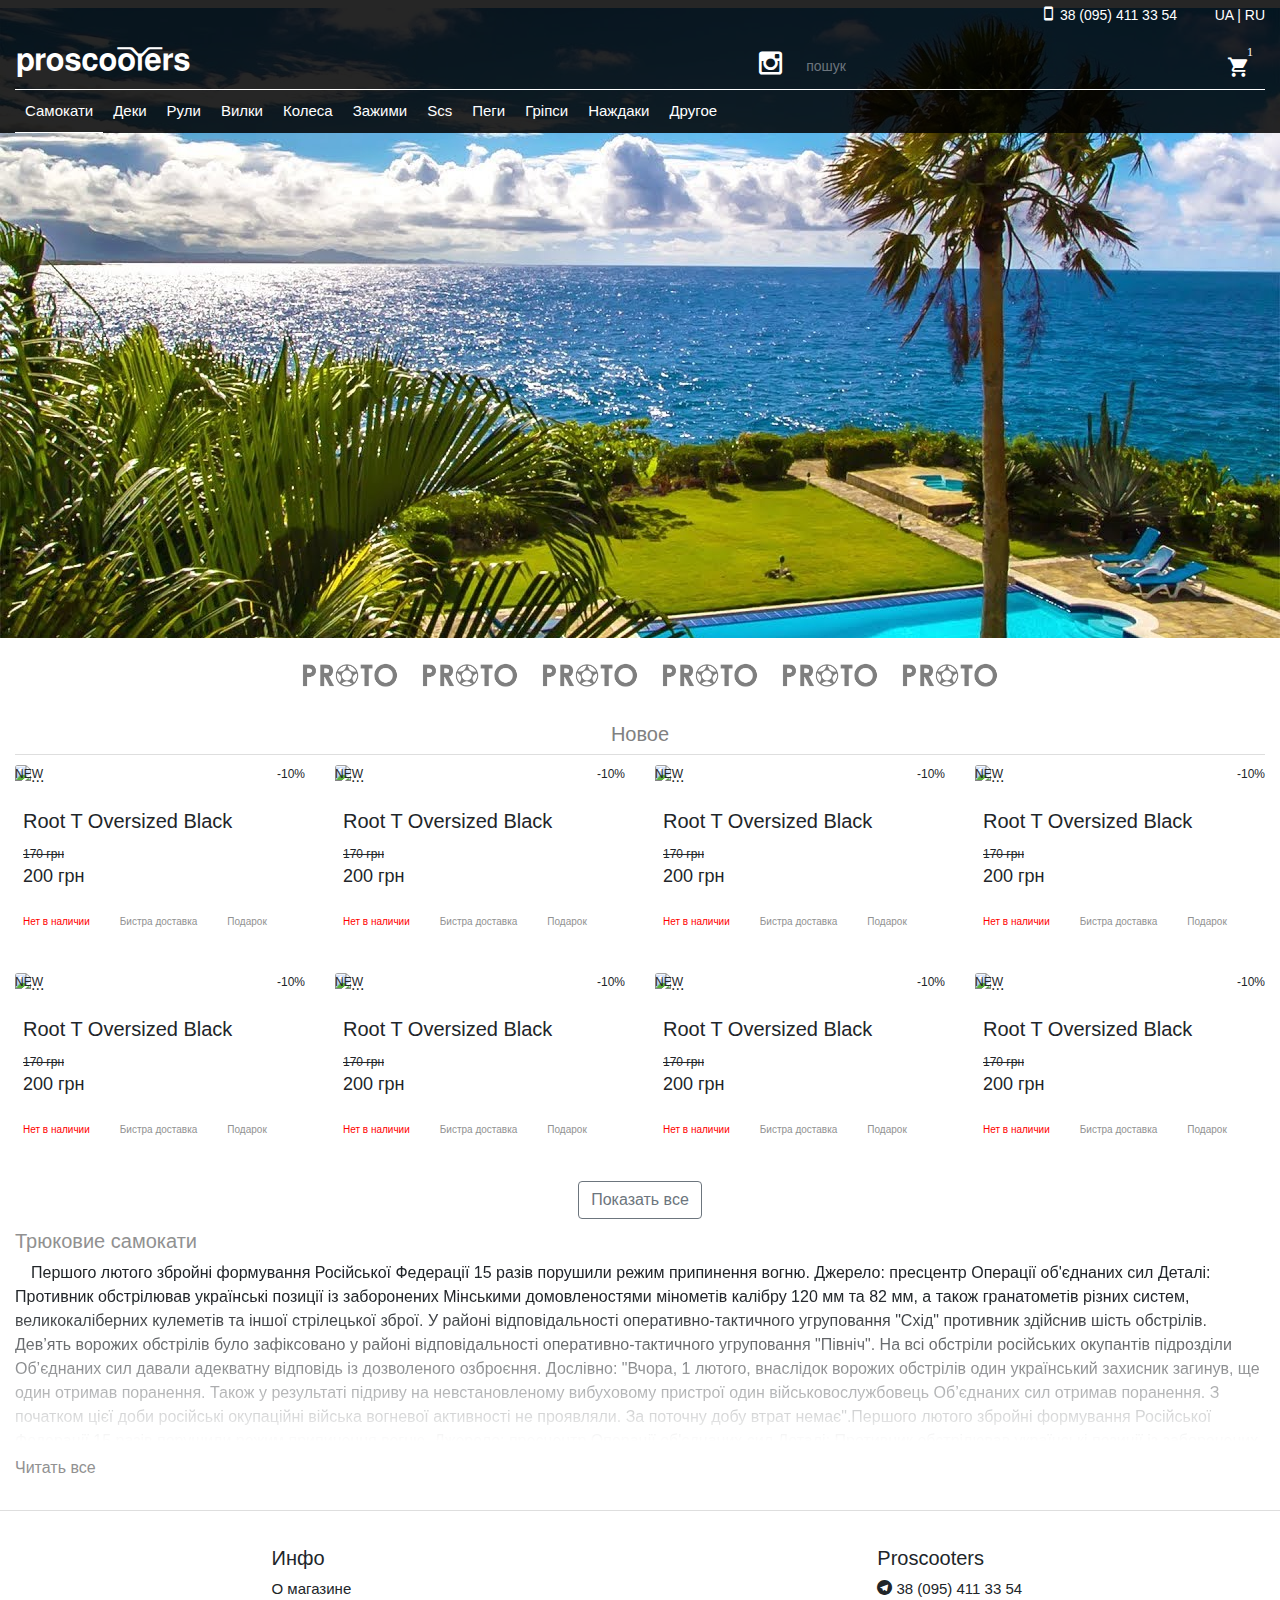
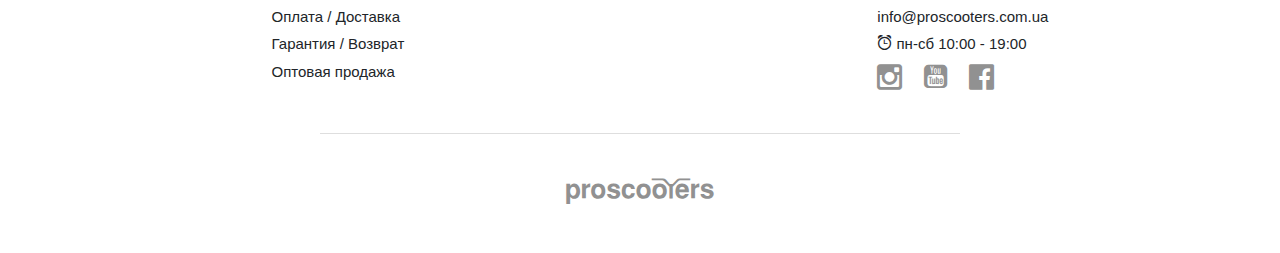
==== commit 19ef2b8f: "sad" ====
--- a/index.html
+++ b/index.html
@@ -16,7 +16,7 @@
 
 <body>
     <header>
-        <div class="head desktop-header">
+        <div class="head desktop-header hidden">
             <div class="container">
                 <div class="beanies">
                     <div>
@@ -682,7 +682,397 @@
 
     </footer>
 
+
     <!-- FOOTER -->
+
+
+
+
+
+
+
+
+
+
+    <!-- BASKET -->
+
+
+
+
+
+
+
+
+
+    <div id="basket" class="overlay">
+
+
+        <div class="header" onclick="bucket.closeBacket()">
+
+        </div>
+
+        <div class="backet-body">
+
+            <div class="table-wrapper container">
+
+                <table class="table table-borderless">
+                    <thead>
+                        <tr>
+                            <th scope="col"></th>
+                            <th scope="col"></th>
+                            <th scope="col"></th>
+                        </tr>
+                    </thead>
+                    <tbody>
+                        <tr>
+                            <th scope="row">
+
+                                <div class="item">
+                                    <div class="img-wrapper">
+                                        <img src="http://proscooters.com.ua/image/cache/catalog/2018/Root%20Industries/Wheel/Root%20Honeycore%20Wheel%20110/wheels-459x459.jpg" alt="Nature">
+                                    </div>
+                                    <div class="title">
+                                        <a href="#asdasd">
+                                            <h6>
+                                                Root Industries Air Signature 110 Shaun Williams
+                                            </h6>
+                                        </a>
+                                        <!-- if item has size -->
+                                        <span class="item-size">размер: 37</span>
+                                    </div>
+                                </div>
+                            </th>
+                            <td>
+                                <div class="input-wrapper">
+
+                                    <input type="number" placeholder="1">
+                                    <a href="#delete" class="delete">
+                                        <span>DELETE</span>
+                                    </a>
+                                </div>
+
+                            </td>
+                            <td>
+
+                                <div class="price">
+                                    <div class="old-price">370 грн</div>
+                                    <div class="new-price">200 грн</div>
+                                </div>
+
+
+                            </td>
+                        </tr>
+
+
+
+
+
+
+                        <tr>
+                            <th scope="row">
+
+                                <div class="item">
+                                    <div class="img-wrapper">
+                                        <img src="http://proscooters.com.ua/image/cache/catalog/2018/Root%20Industries/Wheel/Root%20Honeycore%20Wheel%20110/wheels-459x459.jpg" alt="Nature">
+                                    </div>
+                                    <div class="title">
+                                        <a href="#asdasd">
+                                            <h6>
+                                                Root Industries Air Signature 110 Shaun Williams
+                                            </h6>
+                                        </a>
+
+                                    </div>
+                                </div>
+                            </th>
+                            <td>
+                                <div class="input-wrapper">
+
+                                    <input type="number" placeholder="1">
+                                    <a href="#delete" class="delete">
+                                        <span>DELETE</span>
+                                    </a>
+                                </div>
+
+                            </td>
+                            <td>
+
+                                <div class="price">
+
+                                    <div class="new-price">200 грн</div>
+                                </div>
+
+
+                            </td>
+                        </tr>
+
+
+
+                        <tr>
+                            <th scope="row">
+
+                                <div class="item">
+                                    <div class="img-wrapper">
+                                        <img src="http://proscooters.com.ua/image/cache/catalog/2018/Root%20Industries/Wheel/Root%20Honeycore%20Wheel%20110/wheels-459x459.jpg" alt="Nature">
+                                    </div>
+                                    <div class="title">
+                                        <a href="#asdasd">
+                                            <h6>
+                                                Root Industries Air Signature 110 Shaun Williams
+                                            </h6>
+                                        </a>
+
+                                    </div>
+                                </div>
+                            </th>
+                            <td>
+                                <div class="input-wrapper">
+
+                                    <input type="number" placeholder="1">
+                                    <a href="#delete" class="delete">
+                                        <span>DELETE</span>
+                                    </a>
+                                </div>
+
+                            </td>
+                            <td>
+
+                                <div class="price">
+
+                                    <div class="new-price">200 грн</div>
+                                </div>
+
+
+                            </td>
+                        </tr>
+
+
+
+
+                        <tr>
+                            <th scope="row">
+
+                                <div class="item">
+                                    <div class="img-wrapper">
+                                        <img src="http://proscooters.com.ua/image/cache/catalog/2018/Root%20Industries/Wheel/Root%20Honeycore%20Wheel%20110/wheels-459x459.jpg" alt="Nature">
+                                    </div>
+                                    <div class="title">
+                                        <a href="#asdasd">
+                                            <h6>
+                                                Root Industries Air Signature 110 Shaun Williams
+                                            </h6>
+                                        </a>
+                                        <!-- if item has size -->
+                                        <span class="item-size">размер: 37</span>
+                                    </div>
+                                </div>
+                            </th>
+                            <td>
+                                <div class="input-wrapper">
+
+                                    <input type="number" placeholder="1">
+                                    <a href="#delete" class="delete">
+                                        <span>DELETE</span>
+                                    </a>
+                                </div>
+
+                            </td>
+                            <td>
+
+                                <div class="price">
+                                    <div class="old-price">370 грн</div>
+                                    <div class="new-price">200 грн</div>
+                                </div>
+
+
+                            </td>
+                        </tr>
+
+
+
+                        <tr>
+                            <th scope="row">
+
+                                <div class="item">
+                                    <div class="img-wrapper">
+                                        <img src="http://proscooters.com.ua/image/cache/catalog/2018/Root%20Industries/Wheel/Root%20Honeycore%20Wheel%20110/wheels-459x459.jpg" alt="Nature">
+                                    </div>
+                                    <div class="title">
+                                        <a href="#asdasd">
+                                            <h6>
+                                                Root Industries Air Signature 110 Shaun Williams
+                                            </h6>
+                                        </a>
+                                        <!-- if item has size -->
+                                        <span class="item-size">размер: 37</span>
+                                    </div>
+                                </div>
+                            </th>
+                            <td>
+                                <div class="input-wrapper">
+
+                                    <input type="number" placeholder="1">
+                                    <a href="#delete" class="delete">
+                                        <span>DELETE</span>
+                                    </a>
+                                </div>
+
+                            </td>
+                            <td>
+
+                                <div class="price">
+
+                                    <div class="new-price">200 грн</div>
+                                </div>
+
+
+                            </td>
+                        </tr>
+
+
+
+                    </tbody>
+                </table>
+
+
+                <div class="total">
+
+                    <div class="promo-code">
+
+
+
+                        <a href='#how get promo'>
+                            <span class="how-get-promo">Промокод на скидку. Как получить промокод?</span>
+
+                        </a>
+                        <div class="input-group ">
+                            <input type="text" class="form-control" placeholder="Промокод" aria-label="Recipient's username" aria-describedby="button-addon2">
+                            <div class="input-group-append">
+                                <button class="btn btn-outline-secondary" type="button" id="button-addon2">OK</button>
+                            </div>
+
+                        </div>
+
+
+                    </div>
+
+                    <div class="total-price">
+                        <span id="totalPrice" class="total old-price">Итого : 2400 Грн</span>
+                        <span id="discount" class="discount">Сума со скидкой : 2200 Грн</span>
+                        <span id="freeShipping" class="free-shipping ">Доставка бесплатно</span>
+                    </div>
+
+                </div>
+
+            </div>
+
+            <div class="form container">
+
+
+                <form class="needs-validation" novalidate id="form">
+                    <div class="form-row mt-3">
+                        <div class="col-md-4 mb-3">
+                            <label for="validationTooltip01"></label>
+                            <input type="text" class="form-control" id="validationTooltip01" value="" placeholder="Ваше ФИО" required>
+                            <div class="valid-tooltip">
+                                Введите ФИО
+                            </div>
+                        </div>
+                        <div class="col-md-4 mb-3">
+                            <label for="validationTooltip02"></label>
+                            <input type="number" class="form-control" id="validationTooltip02" value="" placeholder="Мобильной номер" required>
+                            <div class="valid-tooltip">
+                                Введите мобильной номер
+                            </div>
+                        </div>
+                        <div class="col-md-4 mb-3">
+                            <label for="validationTooltipUsername"></label>
+                            <input type="email" class="form-control" id="validationTooltip02" value="" placeholder="Email (Не обязательно)">
+                            <div class="invalid-tooltip">
+                                Введите верный email
+                            </div>
+                        </div>
+
+                    </div>
+                    <div class="form-row">
+
+                        <div class="col-md-4 mb-3">
+                            <label for="validationTooltip04"></label>
+                            <select class="custom-select" id="validationTooltip04">
+                          <option selected disabled value="">Виберите город</option>
+                          <option>Киев</option>
+                        </select>
+                            <div class="invalid-tooltip">
+                                Виберите город доставки
+                            </div>
+                        </div>
+
+                        <div class="col-md-4 mb-3">
+                            <label for="validationTooltip04"></label>
+                            <select class="custom-select" id="validationTooltip04">
+                          <option selected disabled value="">Виберите отделение Новой пошти</option>
+                          <option>Одетление номер........................................</option>
+                        </select>
+                            <div class="invalid-tooltip">
+                                Виберите отделение новой почты
+                            </div>
+                        </div>
+
+                        <div class="col-md-4 mb-3">
+                            <label for="validationTooltip04"></label>
+                            <select class="custom-select" id="validationTooltip04">
+                          <option selected disabled value="">Виберите способ оплати</option>
+                          <option>Оплата при получение на почте (Наложенный платеж)</option>
+                          <option>Оплата картой</option>
+
+                        </select>
+                            <div class="invalid-tooltip">
+                                Виберите способ оплаты
+                            </div>
+                        </div>
+
+                    </div>
+
+                    <div class="custom-control custom-switch  mt-3 mb-3">
+                        <input type="checkbox" class="custom-control-input" id="customSwitch1">
+                        <label class="custom-control-label" for="customSwitch1">Если нужен другой вид доставки или оплати</label>
+                    </div>
+
+                    <button class="btn buy-button mt-3 mb-3 w-100" type="submit">Купить</button>
+                </form>
+
+
+
+            </div>
+
+
+
+
+
+
+
+
+
+
+
+
+        </div>
+
+
+
+
+
+
+    </div>
+    </div>
+
+
+
+
+
+
+
+
 
     <script>
         class User {
@@ -775,6 +1165,67 @@
 
         }
         const user = new User();
+
+        class Bucket {
+
+
+            constructor() {
+                const backet = [...document.querySelectorAll(".icon-shopping_cart-24px")];
+                backet.forEach(backetIcon => backetIcon.addEventListener('click', () => this.openBacket()))
+                form.addEventListener('submit', (e) => {
+                    console.error(e)
+                    if (form.checkValidity() === false) {
+                        event.preventDefault();
+                        event.stopPropagation();
+                    }
+                    form.classList.add('was-validated');
+                });
+            }
+
+            openBacket() {
+                const deskopHeader = document.getElementsByTagName('header');
+                document.getElementById("basket").style.width = "100%";
+                deskopHeader[0].classList.add("fixed");
+            }
+
+            closeBacket() {
+                const deskopHeader = document.getElementsByTagName('header');
+                document.getElementById("basket").style.width = "0";
+                deskopHeader[0].classList.remove("fixed");
+            }
+
+        }
+
+        const bucket = new Bucket()
+
+        // function loadBucker() {
+        //     const backet = [...document.querySelectorAll(".icon-shopping_cart-24px")];
+        //     const deskopHeader = document.getElementsByTagName('header');
+        //     backet.forEach(backetIcon => backetIcon.addEventListener('click', () => openBacket()))
+
+        //     function openBacket() {
+        //         document.getElementById("basket").style.width = "100%";
+        //         deskopHeader[0].classList.add("fixed");
+        //     }
+
+        //     function closeBacket() {
+        //         document.getElementById("basket").style.width = "0";
+        //         deskopHeader[0].classList.remove("fixed");
+        //     }
+
+        //     form.addEventListener('submit', (e) => {
+        //         console.error(e)
+        //         if (form.checkValidity() === false) {
+        //             event.preventDefault();
+        //             event.stopPropagation();
+        //         }
+        //         form.classList.add('was-validated');
+        //     });
+
+        // }
+
+
+        // loadBucker()
     </script>
 
 </body>
--- a/index.css
+++ b/index.css
@@ -16,6 +16,13 @@
 
 body .icon:hover {
     color: rgb(145, 145, 145);
+}
+
+body header.fixed {
+    position: fixed;
+    top: 0;
+    width: 100%;
+    z-index: 1;
 }
 
 body header .container {
@@ -362,11 +369,13 @@
 .news .sale-icon {
     position: absolute;
     right: 0;
+    font-size: 12px
 }
 
 .news .new-icon {
     position: absolute;
     left: 0;
+    font-size: 12px
 }
 
 .news .card:hover {
@@ -379,6 +388,10 @@
     justify-content: flex-start;
     font-size: 10px;
     color: rgb(145, 145, 145);
+}
+
+.news .status .availability {
+    color: red
 }
 
 .news .card .card-body {
@@ -643,4 +656,224 @@
     footer .bottom-logo .logo-wrapper {
         width: 100vw;
     }
+}
+
+
+/* BASKET */
+
+.overlay {
+    height: 100%;
+    width: 0;
+    position: fixed;
+    z-index: 1;
+    top: 0;
+    right: 0;
+    overflow: hidden;
+    transition: 0.5s;
+}
+
+.overlay .header {
+    height: 132px;
+    cursor: pointer;
+    display: flex;
+    justify-content: space-between;
+    align-items: center;
+    padding: 0 1rem;
+    background-color: white;
+    opacity: 0.3;
+}
+
+.overlay .backet-body {
+    background-color: white;
+    opacity: 0.9;
+    width: 100%;
+    height: 100%;
+    overflow: auto;
+}
+
+.overlay .backet-body .table-wrapper {}
+
+.overlay .backet-body table {
+    max-height: 40vh;
+    overflow-y: auto;
+    max-width: 1600px;
+    border-bottom: 1px solid rgba(145, 145, 145, 0.3);
+}
+
+.overlay .backet-body table thead {
+    font-size: 15px;
+    font-weight: 300;
+}
+
+.overlay .backet-body table td {
+    vertical-align: inherit;
+}
+
+.overlay .backet-body table .item {
+    display: flex;
+    align-items: center;
+}
+
+.overlay .backet-body table .item .item-size {
+    font-size: 8px;
+    color: gray;
+    font-weight: 400;
+}
+
+.overlay .backet-body table .item .title {
+    display: flex;
+    flex-direction: column;
+    white-space: wrap;
+    max-width: 30vw;
+    justify-content: space-around;
+    font-size: 10px;
+}
+
+.overlay .backet-body table .input-wrapper {
+    display: flex;
+    flex-direction: column;
+    justify-content: center;
+    align-items: flex-start;
+}
+
+.overlay .backet-body table input {
+    width: 3vw;
+    text-align: center;
+    border-radius: 10px;
+}
+
+.overlay .backet-body table .item a {
+    color: black;
+}
+
+.overlay .backet-body table a.delete {
+    color: red;
+    font-size: 10px;
+    margin-top: 10px;
+}
+
+.overlay .backet-body table .img-wrapper {
+    width: 10vw;
+}
+
+.overlay .backet-body table img {
+    width: 100%;
+    height: auto;
+}
+
+.overlay .backet-body .price {
+    font-size: 22px;
+    display: flex;
+    flex-direction: column;
+}
+
+.overlay .backet-body .price .old-price {
+    font-size: 14px;
+    text-decoration: line-through;
+}
+
+.overlay .closebtn {
+    position: absolute;
+    top: 20px;
+    right: 45px;
+    font-size: 60px;
+}
+
+.overlay .backet-body .total {
+    display: flex;
+    justify-content: space-between;
+}
+
+.overlay .backet-body .total .promo-code {
+    width: 35%;
+}
+
+.overlay .backet-body .total .promo-code a {
+    color: gray;
+    font-size: 10px;
+    margin-top: -20px;
+}
+
+.overlay .backet-body .total .total-price {
+    display: flex;
+    flex-direction: column;
+    margin-right: 2rem;
+}
+
+.overlay .backet-body .total .total-price .old-price {
+    text-decoration: line-through;
+}
+
+.overlay .backet-body .form {
+    height: 100%;
+}
+
+.overlay .backet-body .buy-button {
+    background-color: red;
+    color: white;
+}
+
+.overlay .backet-body .buy-button:hover {
+    background-color: black;
+}
+
+@media screen and (max-height: 450px) {
+    .overlay a {
+        font-size: 20px
+    }
+    .overlay .closebtn {
+        font-size: 40px;
+        top: 15px;
+        right: 35px;
+    }
+}
+
+@media screen and (max-width: 1024px) {
+    .overlay .backet-body table input {
+        width: 5vw;
+    }
+}
+
+@media screen and (max-width: 760px) {
+    .overlay .header {
+        height: 100px;
+        cursor: pointer;
+    }
+    .overlay .backet-body table .item {
+        display: block;
+    }
+    .overlay .backet-body table .item h6 {
+        font-size: 10px;
+    }
+    .overlay .backet-body table a.delete {
+        font-size: 8px;
+    }
+    .overlay .backet-body table .img-wrapper {
+        width: 20vw;
+    }
+    .overlay .backet-body table input {
+        width: 8vw;
+        text-align: center;
+        border-radius: 10px;
+    }
+    .overlay .backet-body .total {
+        display: flex;
+        flex-direction: column-reverse;
+    }
+    .overlay .backet-body .total .promo-code {
+        margin-top: 30px;
+        width: 100%;
+    }
+    .overlay .backet-body .custom-control-label {
+        font-size: 12px;
+    }
+    .overlay .backet-body .form {
+        margin-bottom: 3rem;
+    }
+}
+
+@media screen and (max-width: 320px) {
+    .overlay .backet-body .form {
+        margin-bottom: 8rem;
+    }
 }